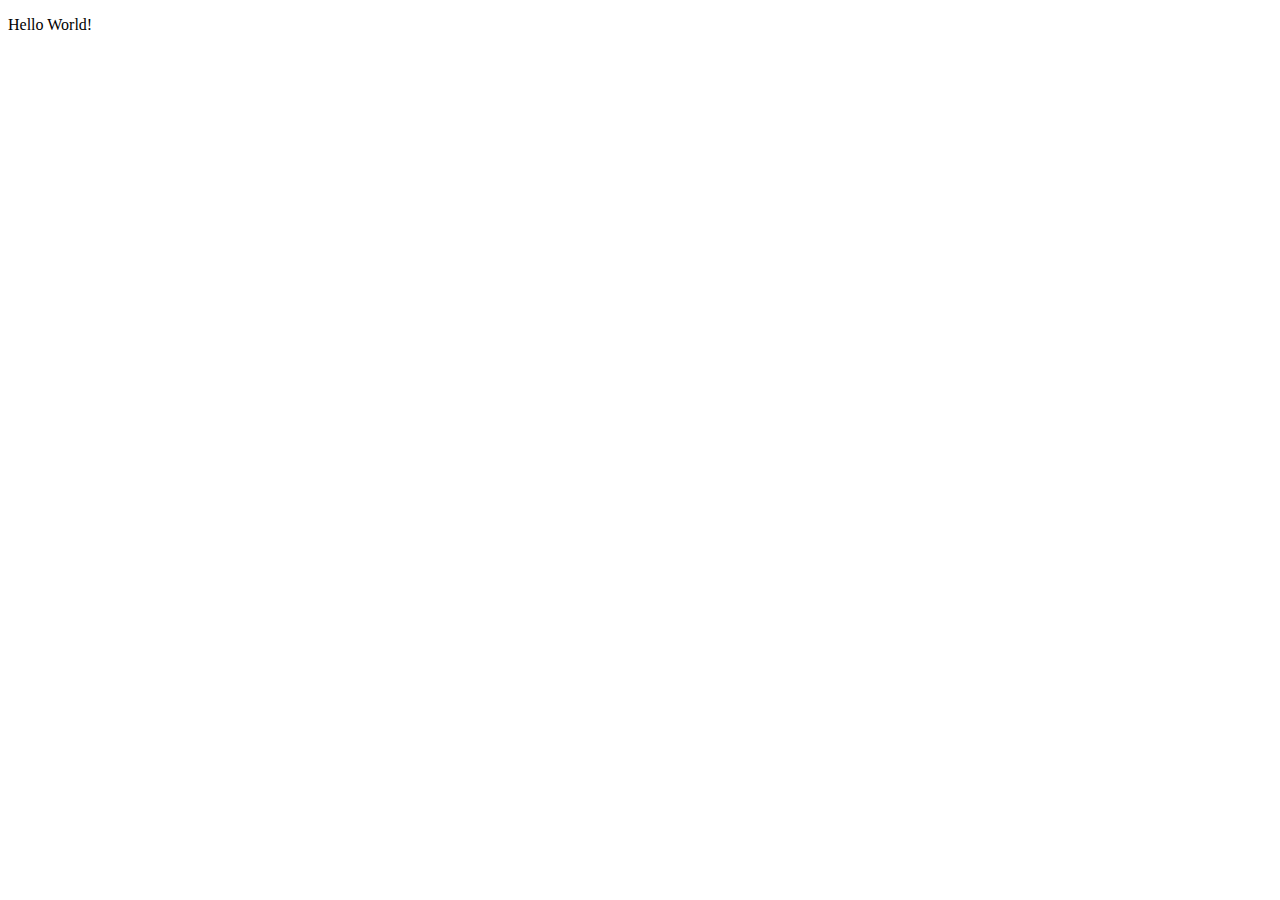
==== index.html @ 4c33cb40 "Initial Commit" ====
<!DOCTYPE html>
<html lang="en">
<head>
    <meta charset="UTF-8">
    <meta name="viewport" content="width=device-width, initial-scale=1.0">
    <meta http-equiv="X-UA-Compatible" content="ie=edge">
    <title>Document</title>
</head>
<body>
    <p>Hello World!</p>
    
</body>
</html>
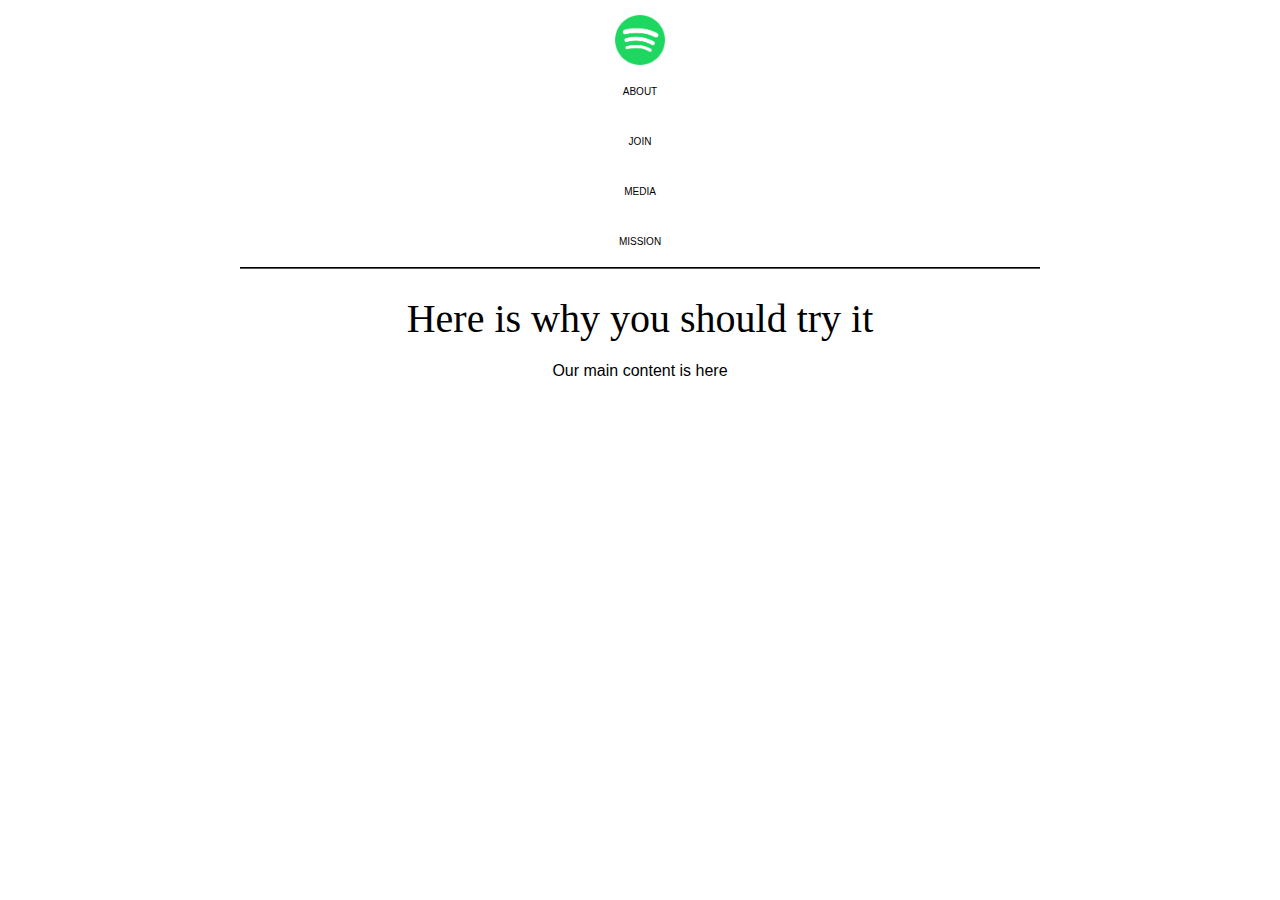
==== commit 814e8e7a: "Main Content Framework" ====
--- a/index.html
+++ b/index.html
@@ -4,10 +4,24 @@
     <meta charset="UTF-8">
     <meta name="viewport" content="width=device-width, initial-scale=1.0">
     <meta http-equiv="X-UA-Compatible" content="ie=edge">
-    <title>Document</title>
+    <link href="css/index.css" rel="stylesheet">
+    <title>Spotify Song Suggester</title>
 </head>
 <body>
-    <p>Hello World!</p>
-    
+    <div class="container">
+        <header>
+            <div class="logo_outer"><img class="logo" src="img/slogo.png"></div>
+            <nav>
+                <div><a href="about.html">About</a></div>
+                <div>Join</div>
+                <div>Media</div>
+                <div>Mission</div>
+            </nav>
+        </header>
+        <main><h1>Here is why you should try it</h1>
+        <p>Our main content is here</p>
+        </main>
+        <footer></footer>
+    </div>
 </body>
 </html>--- a/css/index.css
+++ b/css/index.css
@@ -0,0 +1,234 @@
+/* http://meyerweb.com/eric/tools/css/reset/ 
+   v2.0 | 20110126
+   License: none (public domain)
+*/
+html,
+body,
+div,
+span,
+applet,
+object,
+iframe,
+h1,
+h2,
+h3,
+h4,
+h5,
+h6,
+p,
+blockquote,
+pre,
+a,
+abbr,
+acronym,
+address,
+big,
+cite,
+code,
+del,
+dfn,
+em,
+img,
+ins,
+kbd,
+q,
+s,
+samp,
+small,
+strike,
+strong,
+sub,
+sup,
+tt,
+var,
+b,
+u,
+i,
+center,
+dl,
+dt,
+dd,
+ol,
+ul,
+li,
+fieldset,
+form,
+label,
+legend,
+table,
+caption,
+tbody,
+tfoot,
+thead,
+tr,
+th,
+td,
+article,
+aside,
+canvas,
+details,
+embed,
+figure,
+figcaption,
+footer,
+header,
+hgroup,
+menu,
+nav,
+output,
+ruby,
+section,
+summary,
+time,
+mark,
+audio,
+video {
+  margin: 0;
+  padding: 0;
+  border: 0;
+  font-size: 100%;
+  font: inherit;
+  vertical-align: baseline;
+}
+/* HTML5 display-role reset for older browsers */
+article,
+aside,
+details,
+figcaption,
+figure,
+footer,
+header,
+hgroup,
+menu,
+nav,
+section {
+  display: block;
+}
+body {
+  line-height: 1;
+}
+ol,
+ul {
+  list-style: none;
+}
+blockquote,
+q {
+  quotes: none;
+}
+blockquote:before,
+blockquote:after,
+q:before,
+q:after {
+  content: '';
+  content: none;
+}
+table {
+  border-collapse: collapse;
+  border-spacing: 0;
+}
+* {
+  box-sizing: border-box;
+}
+html {
+  font-size: 62.5%;
+}
+html,
+body {
+  font-family: 'Roboto', sans-serif;
+}
+h1,
+h2,
+h3,
+h4,
+h5 {
+  font-family: 'Indie Flower', cursive;
+}
+h1 {
+  font-size: 4rem;
+}
+h2 {
+  font-size: 3.2rem;
+  padding-bottom: 10px;
+}
+h4 {
+  font-size: 2.5rem;
+  padding-bottom: 10px;
+}
+p {
+  line-height: 1.5;
+  font-size: 1.6rem;
+  padding-bottom: 10px;
+}
+img {
+  max-width: 100%;
+  height: auto;
+}
+.container {
+  max-width: 800px;
+  width: 100%;
+  margin: 0 auto;
+}
+nav {
+  display: flex;
+  flex-direction: column;
+  width: 100%;
+  margin: 0 auto;
+  border-bottom: groove black 2px;
+  align-items: center;
+  text-transform: uppercase;
+  margin-bottom: 30px;
+}
+nav div {
+  padding: 20px;
+}
+nav a {
+  text-decoration: none;
+  color: black;
+}
+.footer {
+  width: 100%;
+  border-top: 2px dashed silver;
+}
+.footer p {
+  text-align: center;
+  font-size: 1.6rem;
+  padding: 20px;
+}
+.home header {
+  border-bottom: groove black 2px;
+}
+.home .content-section {
+  margin: 30px 0;
+  display: flex;
+  flex-wrap: wrap;
+  justify-content: space-between;
+}
+.home .content-section .text-content {
+  width: 48%;
+  padding-right: 1%;
+}
+.home .content-section .img-content {
+  width: 48%;
+  padding-left: 1%;
+}
+.home .content-section .img-content img {
+  border-radius: 10px;
+}
+.home .img-content {
+  padding-right: 1%;
+  padding-left: 0;
+}
+.logo {
+  width: 50px;
+}
+.logo_outer {
+  text-align: center;
+  margin-top: 15px;
+}
+main {
+  text-align: center;
+  margin: 0 auto;
+}
+main p {
+  padding: 20px;
+}
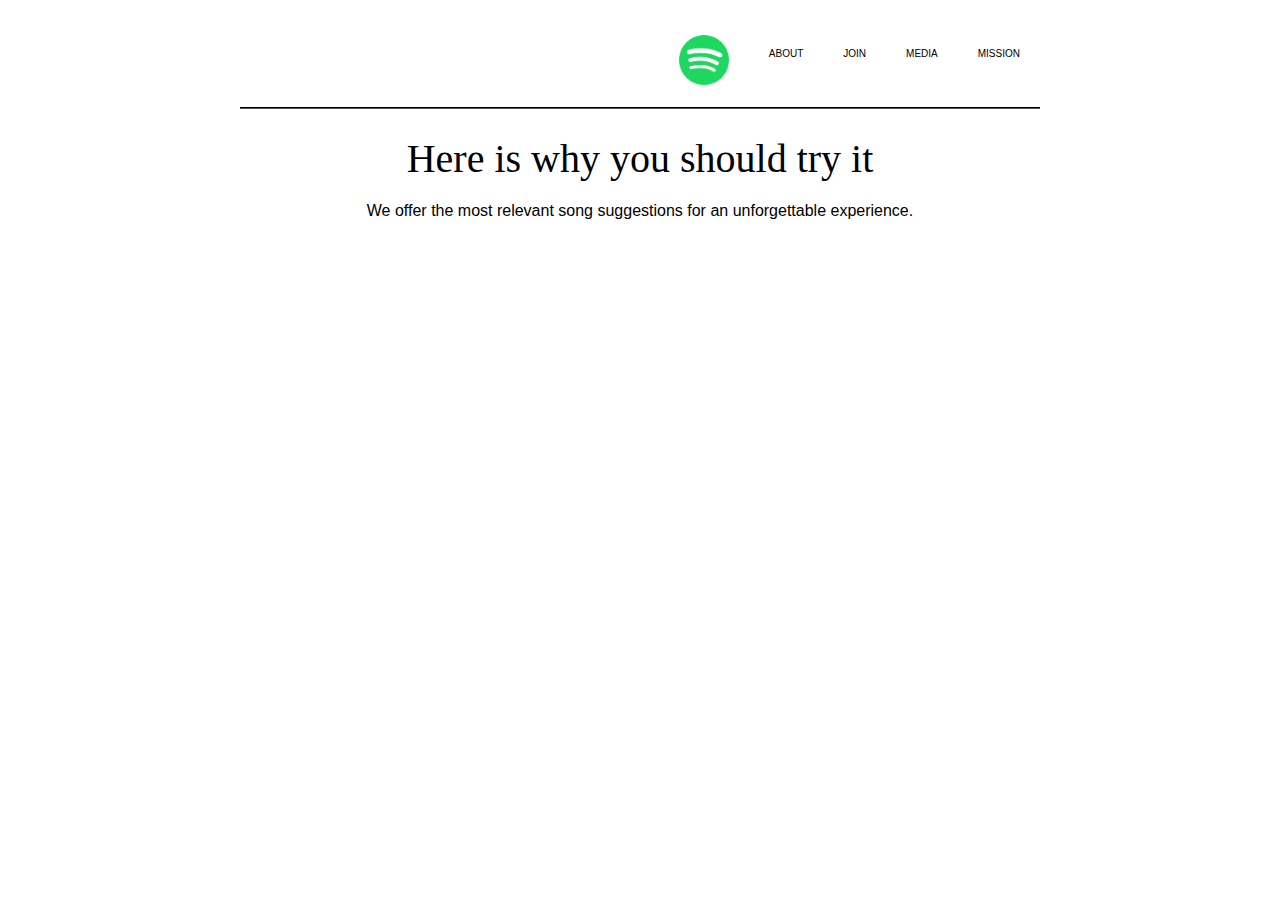
==== commit c2513c0d: "“Bios”" ====
--- a/index.html
+++ b/index.html
@@ -10,8 +10,9 @@
 <body>
     <div class="container">
         <header>
-            <div class="logo_outer"><img class="logo" src="img/slogo.png"></div>
+            
             <nav>
+                <div class="logo_outer"><img class="logo" src="img/slogo.png"></div>
                 <div><a href="about.html">About</a></div>
                 <div>Join</div>
                 <div>Media</div>
@@ -19,7 +20,7 @@
             </nav>
         </header>
         <main><h1>Here is why you should try it</h1>
-        <p>Our main content is here</p>
+        <p>We offer the most relevant song suggestions for an unforgettable experience.</p>
         </main>
         <footer></footer>
     </div>
--- a/css/index.css
+++ b/css/index.css
@@ -185,6 +185,16 @@
   text-decoration: none;
   color: black;
 }
+@media (min-width: 767px) {
+  nav {
+    flex-direction: row;
+  }
+}
+@media (min-width: 999px) {
+  nav {
+    justify-content: flex-end;
+  }
+}
 .footer {
   width: 100%;
   border-top: 2px dashed silver;
@@ -232,3 +242,31 @@
 main p {
   padding: 20px;
 }
+about img {
+  width: 50px;
+}
+owners {
+  display: flex;
+  flex-direction: column;
+}
+@media (min-width: 767px) {
+  owners {
+    flex-direction: row;
+  }
+}
+h2,
+ul,
+card {
+  padding: 20px;
+}
+card,
+owners {
+  width: 300px;
+}
+card p,
+owners p {
+  margin: 20px;
+}
+.fcard {
+  margin-left: 20px;
+}
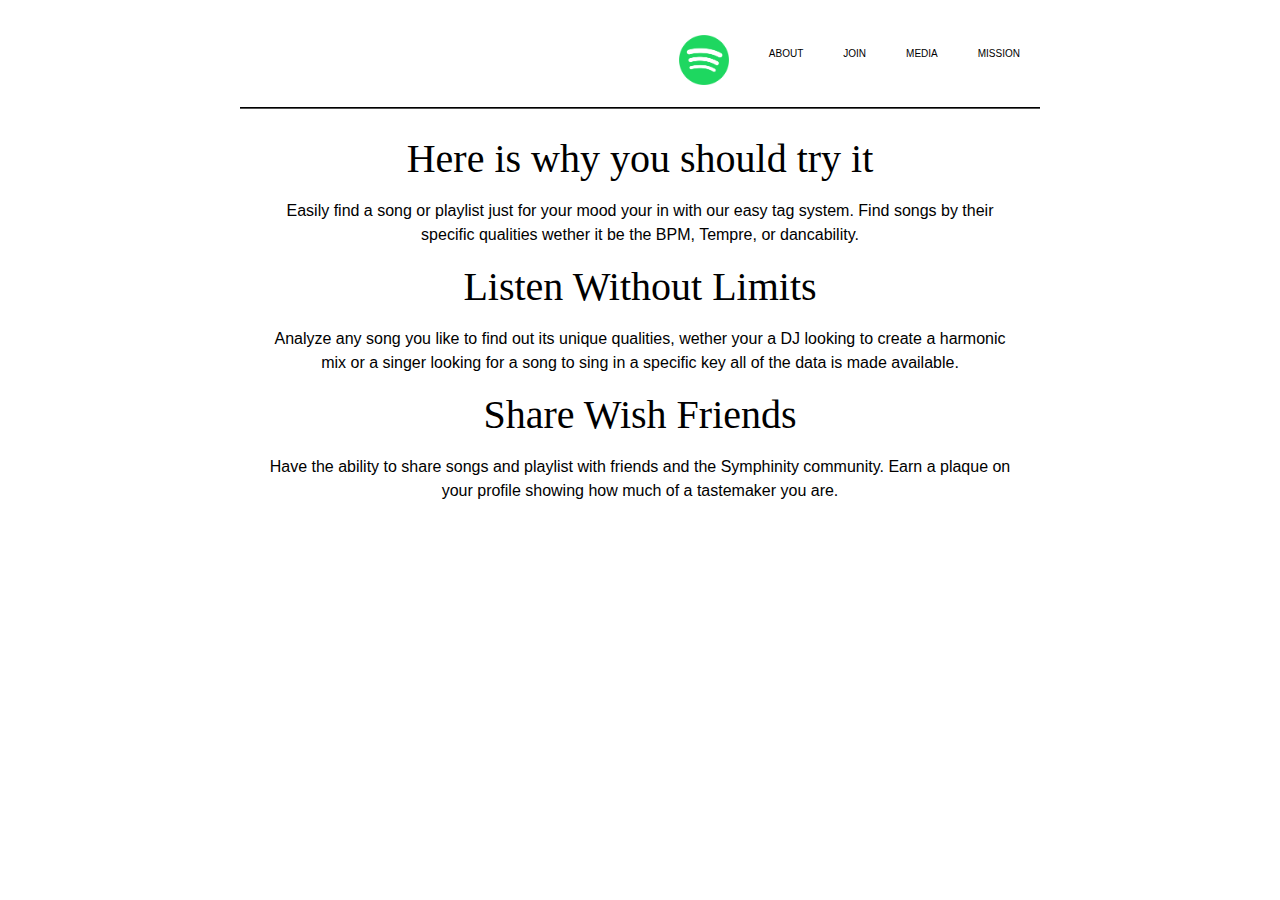
==== commit f3cf45e4: "Content added" ====
--- a/index.html
+++ b/index.html
@@ -19,9 +19,15 @@
                 <div>Mission</div>
             </nav>
         </header>
-        <main><h1>Here is why you should try it</h1>
-        <p>We offer the most relevant song suggestions for an unforgettable experience.</p>
-        </main>
+        <main>
+            
+            <h1>Here is why you should try it</h1>
+        <p>Easily find a song or playlist just for your mood your in with our easy tag system. Find songs by their specific qualities wether it be the BPM, Tempre, or dancability.</p>
+            <h1>Listen Without Limits</h1>
+        <p>Analyze any song you like to find out its unique qualities, wether your a DJ looking to create a harmonic mix or a singer looking for a song to sing in a specific key all of the data is made available.</p>
+        <h1>Share Wish Friends</h1>
+    <p>Have the ability to share songs and playlist with friends and the Symphinity community. Earn a plaque on your profile showing how much of a tastemaker you are.</p>    
+    </main>
         <footer></footer>
     </div>
 </body>
--- a/css/index.css
+++ b/css/index.css
@@ -1,3 +1,6 @@
+card img {
+  border: 1px solid black;
+}
 /* http://meyerweb.com/eric/tools/css/reset/ 
    v2.0 | 20110126
    License: none (public domain)
@@ -248,21 +251,13 @@
 owners {
   display: flex;
   flex-direction: column;
-}
-@media (min-width: 767px) {
-  owners {
-    flex-direction: row;
-  }
+  text-align: center;
 }
 h2,
 ul,
 card {
   padding: 20px;
 }
-card,
-owners {
-  width: 300px;
-}
 card p,
 owners p {
   margin: 20px;
@@ -270,3 +265,10 @@
 .fcard {
   margin-left: 20px;
 }
+ul {
+  font-size: 20px;
+}
+bios h2 {
+  text-align: center;
+  margin-bottom: 30px;
+}
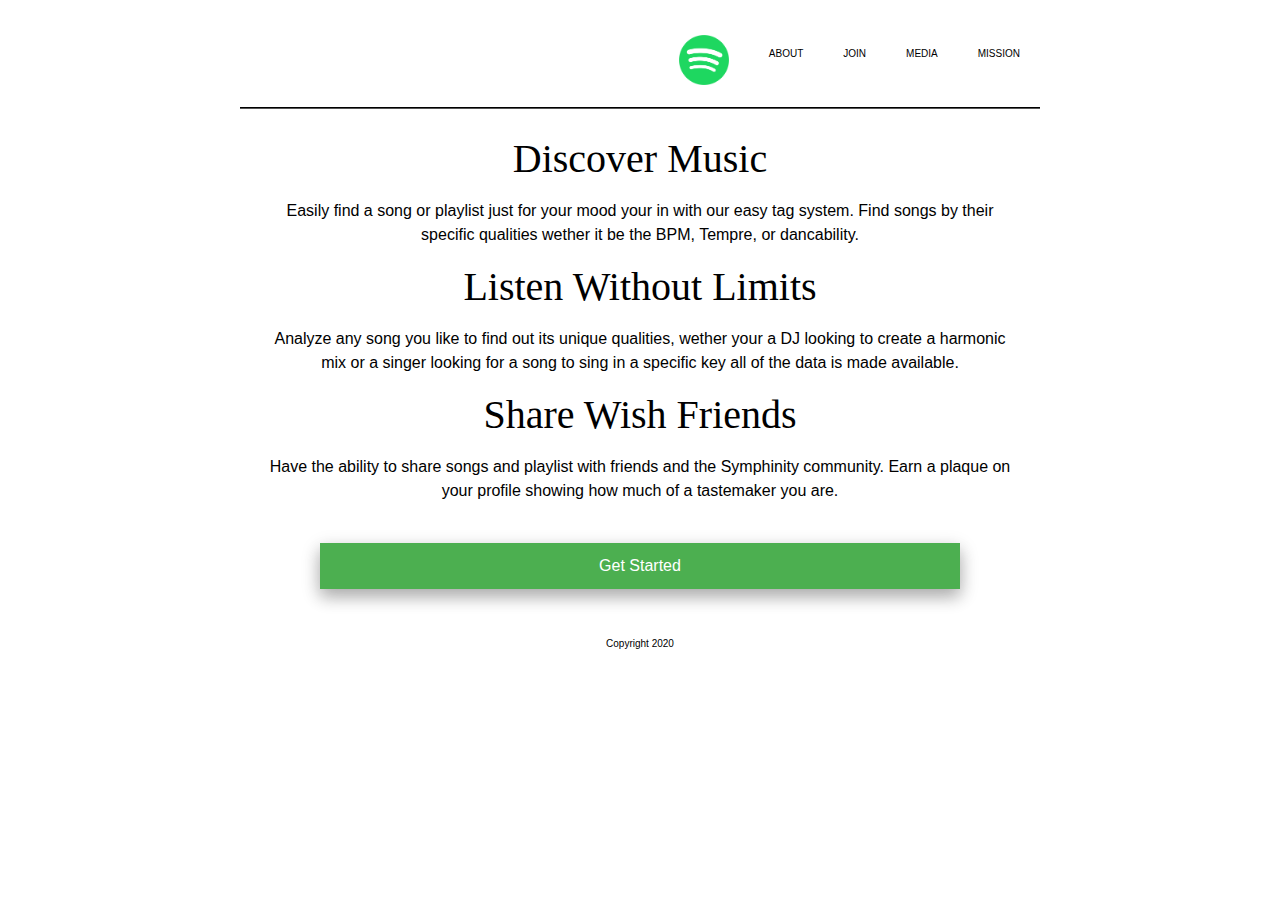
==== commit 6e517796: "Content added" ====
--- a/index.html
+++ b/index.html
@@ -21,14 +21,16 @@
         </header>
         <main>
             
-            <h1>Here is why you should try it</h1>
+            <h1>Discover Music</h1>
         <p>Easily find a song or playlist just for your mood your in with our easy tag system. Find songs by their specific qualities wether it be the BPM, Tempre, or dancability.</p>
             <h1>Listen Without Limits</h1>
         <p>Analyze any song you like to find out its unique qualities, wether your a DJ looking to create a harmonic mix or a singer looking for a song to sing in a specific key all of the data is made available.</p>
         <h1>Share Wish Friends</h1>
     <p>Have the ability to share songs and playlist with friends and the Symphinity community. Earn a plaque on your profile showing how much of a tastemaker you are.</p>    
+    <br><br>
+    <div class=btn>Get Started</div>
     </main>
-        <footer></footer>
+        <footer>Copyright 2020</footer>
     </div>
 </body>
 </html>--- a/css/index.css
+++ b/css/index.css
@@ -198,11 +198,13 @@
     justify-content: flex-end;
   }
 }
-.footer {
+footer {
   width: 100%;
-  border-top: 2px dashed silver;
-}
-.footer p {
+  margin: 0 auto;
+  text-align: center;
+  margin-top: 50px;
+}
+footer p {
   text-align: center;
   font-size: 1.6rem;
   padding: 20px;
@@ -272,3 +274,18 @@
   text-align: center;
   margin-bottom: 30px;
 }
+.btn {
+  background-color: #4CAF50;
+  border: none;
+  color: #FFFFFF;
+  padding: 15px 32px;
+  text-align: center;
+  -webkit-transition-duration: 0.4s;
+  transition-duration: 0.4s;
+  margin: 0 auto;
+  text-decoration: none;
+  font-size: 16px;
+  cursor: pointer;
+  box-shadow: 0 8px 16px 0 rgba(0, 0, 0, 0.2), 0 6px 20px 0 rgba(0, 0, 0, 0.19);
+  width: 80%;
+}
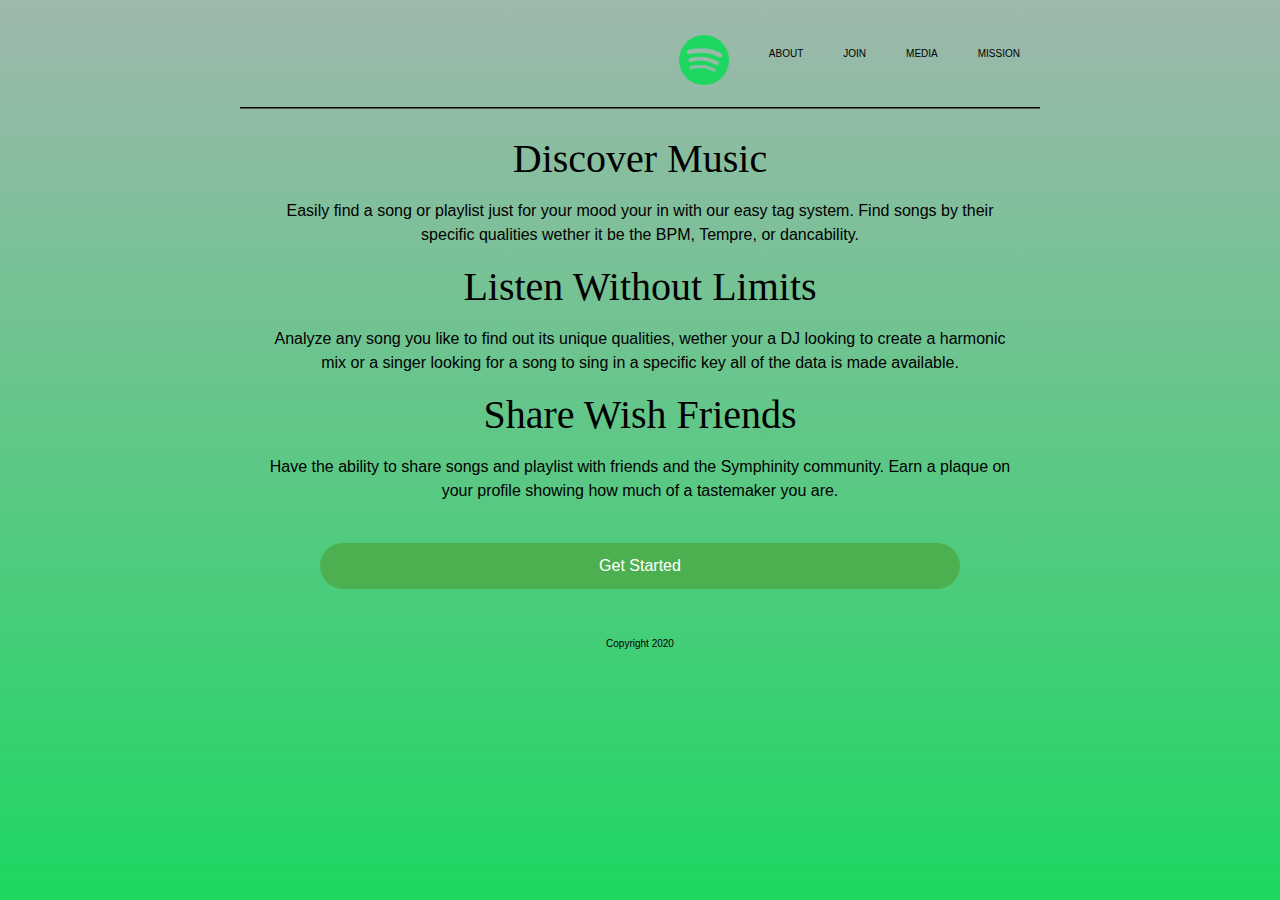
==== commit f95eed2d: "“Content”" ====
--- a/index.html
+++ b/index.html
@@ -28,7 +28,7 @@
         <h1>Share Wish Friends</h1>
     <p>Have the ability to share songs and playlist with friends and the Symphinity community. Earn a plaque on your profile showing how much of a tastemaker you are.</p>    
     <br><br>
-    <div class=btn>Get Started</div>
+    <div class="btn btn6">Get Started</div>
     </main>
         <footer>Copyright 2020</footer>
     </div>
--- a/css/index.css
+++ b/css/index.css
@@ -203,11 +203,21 @@
   margin: 0 auto;
   text-align: center;
   margin-top: 50px;
+  margin-bottom: 30px;
 }
 footer p {
   text-align: center;
   font-size: 1.6rem;
   padding: 20px;
+}
+html,
+body {
+  height: 100% !important;
+}
+body {
+  background-image: linear-gradient(#9fb8ad, #1ED761);
+  background-size: 100%;
+  background-repeat: round;
 }
 .home header {
   border-bottom: groove black 2px;
@@ -263,6 +273,14 @@
 card p,
 owners p {
   margin: 20px;
+  text-decoration: none;
+  color: black;
+}
+li {
+  line-height: 35px;
+}
+a {
+  text-decoration: none;
 }
 .fcard {
   margin-left: 20px;
@@ -280,12 +298,18 @@
   color: #FFFFFF;
   padding: 15px 32px;
   text-align: center;
-  -webkit-transition-duration: 0.4s;
-  transition-duration: 0.4s;
+  -webkit-transition-duration: 1s;
+  transition-duration: 1s;
   margin: 0 auto;
   text-decoration: none;
   font-size: 16px;
   cursor: pointer;
-  box-shadow: 0 8px 16px 0 rgba(0, 0, 0, 0.2), 0 6px 20px 0 rgba(0, 0, 0, 0.19);
   width: 80%;
-}
+  border-radius: 25px;
+}
+.btn6:hover {
+  box-shadow: 0 0 0 5px white inset, 0 0 0 7.5px #4CAF50 inset, 0 0 0 10px white inset, 0 0 0 1px #4CAF50, 0 0 0 3px white, 0 0 0 5px #4CAF50;
+  background: none;
+  color: white;
+  border-radius: 10px;
+}
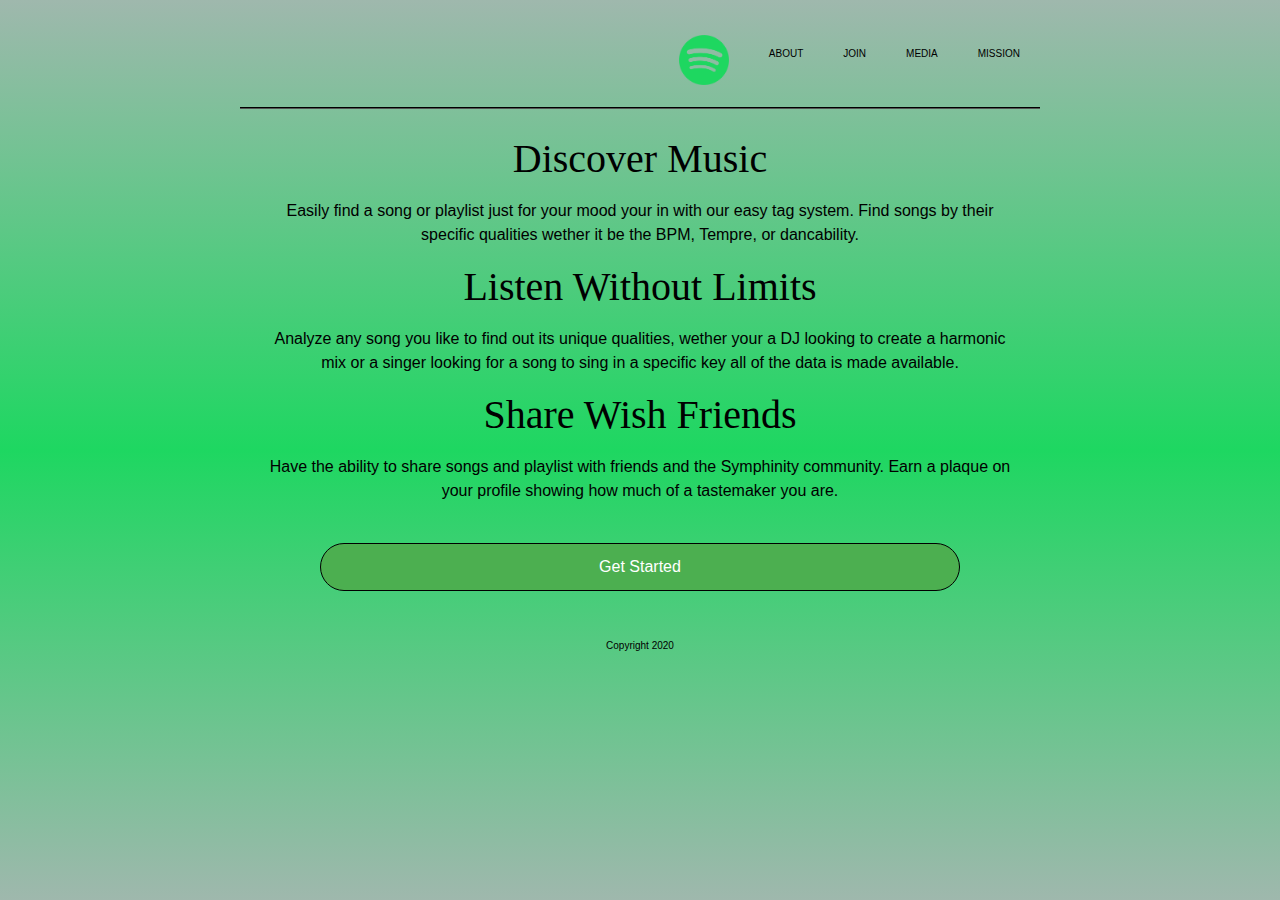
==== commit 50eb3711: "“Content”" ====
--- a/index.html
+++ b/index.html
@@ -28,7 +28,7 @@
         <h1>Share Wish Friends</h1>
     <p>Have the ability to share songs and playlist with friends and the Symphinity community. Earn a plaque on your profile showing how much of a tastemaker you are.</p>    
     <br><br>
-    <div class="btn btn6">Get Started</div>
+    <a href="https://songsuggester.now.sh/"><div class="btn btn6">Get Started</div></a>
     </main>
         <footer>Copyright 2020</footer>
     </div>
--- a/css/index.css
+++ b/css/index.css
@@ -215,7 +215,7 @@
   height: 100% !important;
 }
 body {
-  background-image: linear-gradient(#9fb8ad, #1ED761);
+  background-image: repeating-linear-gradient(#9fb8ad, #1ED761, #9fb8ad);
   background-size: 100%;
   background-repeat: round;
 }
@@ -294,7 +294,7 @@
 }
 .btn {
   background-color: #4CAF50;
-  border: none;
+  border: black 1px solid;
   color: #FFFFFF;
   padding: 15px 32px;
   text-align: center;
